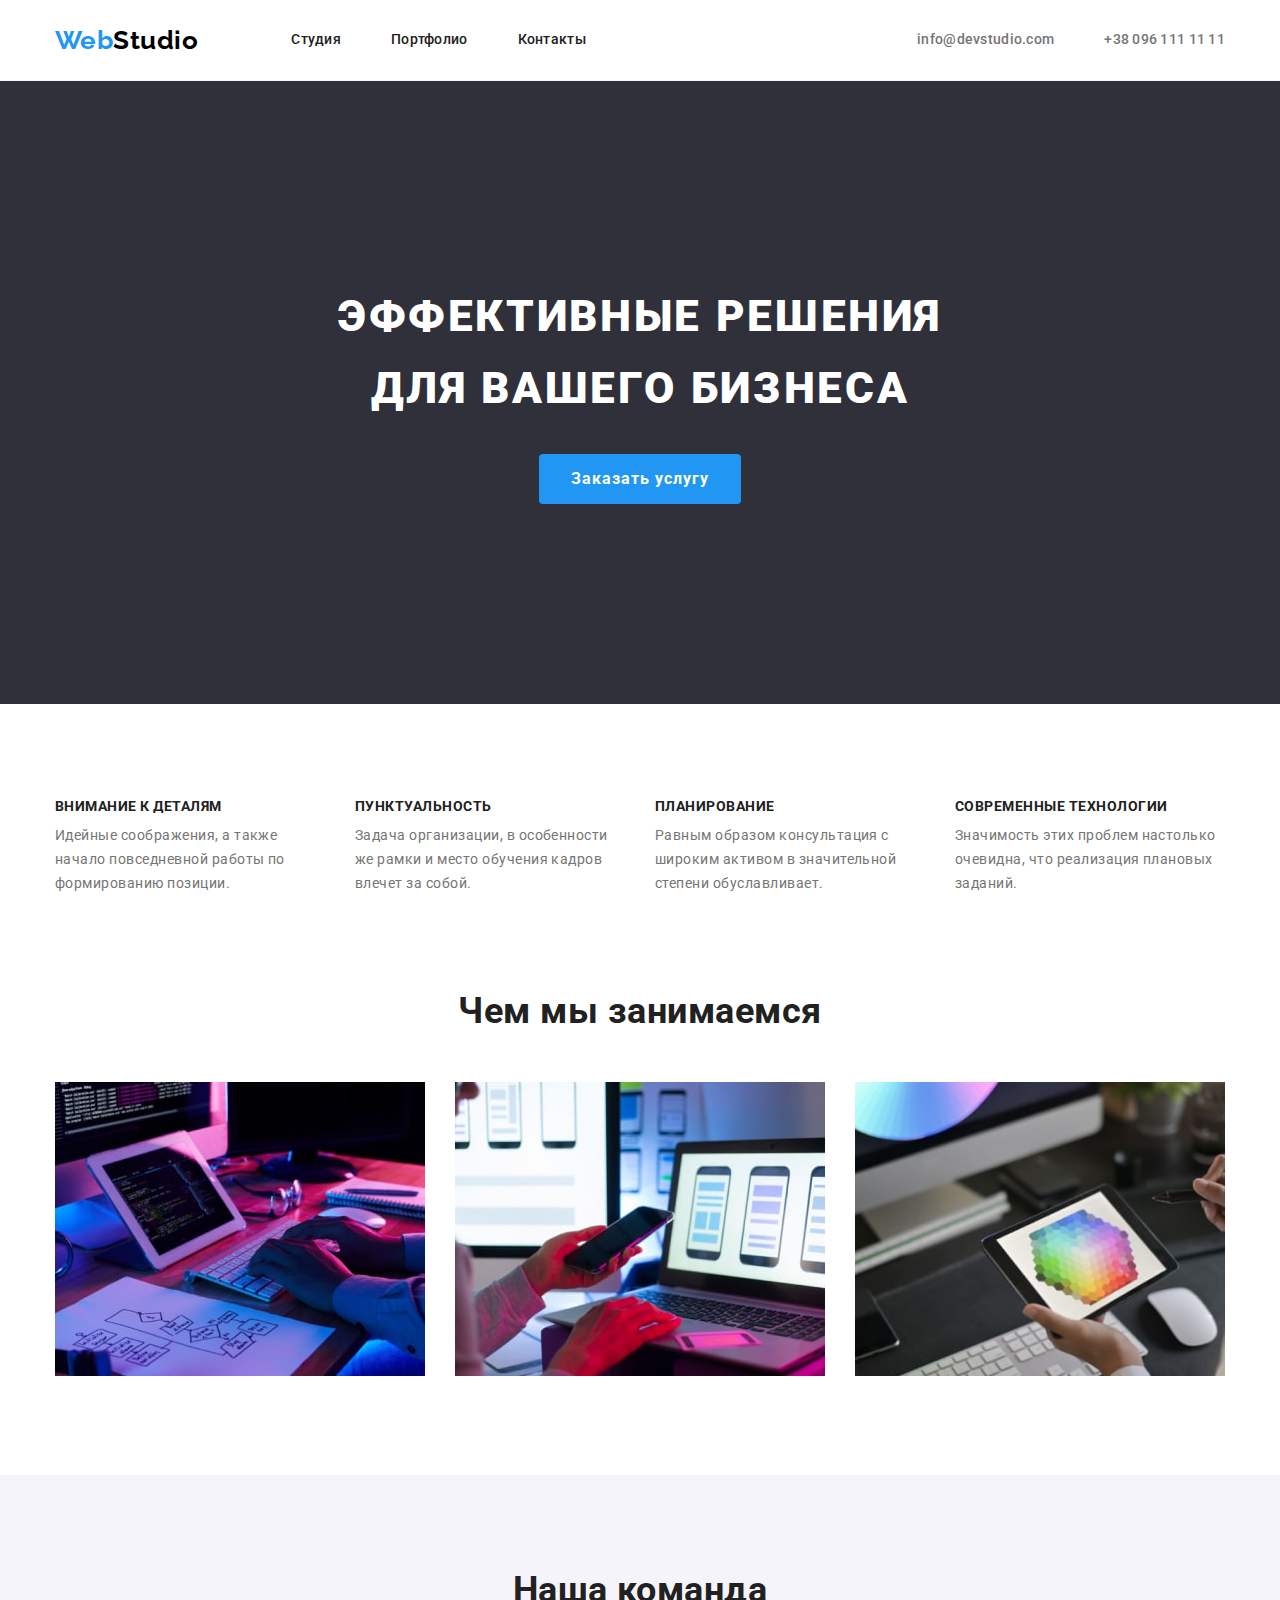
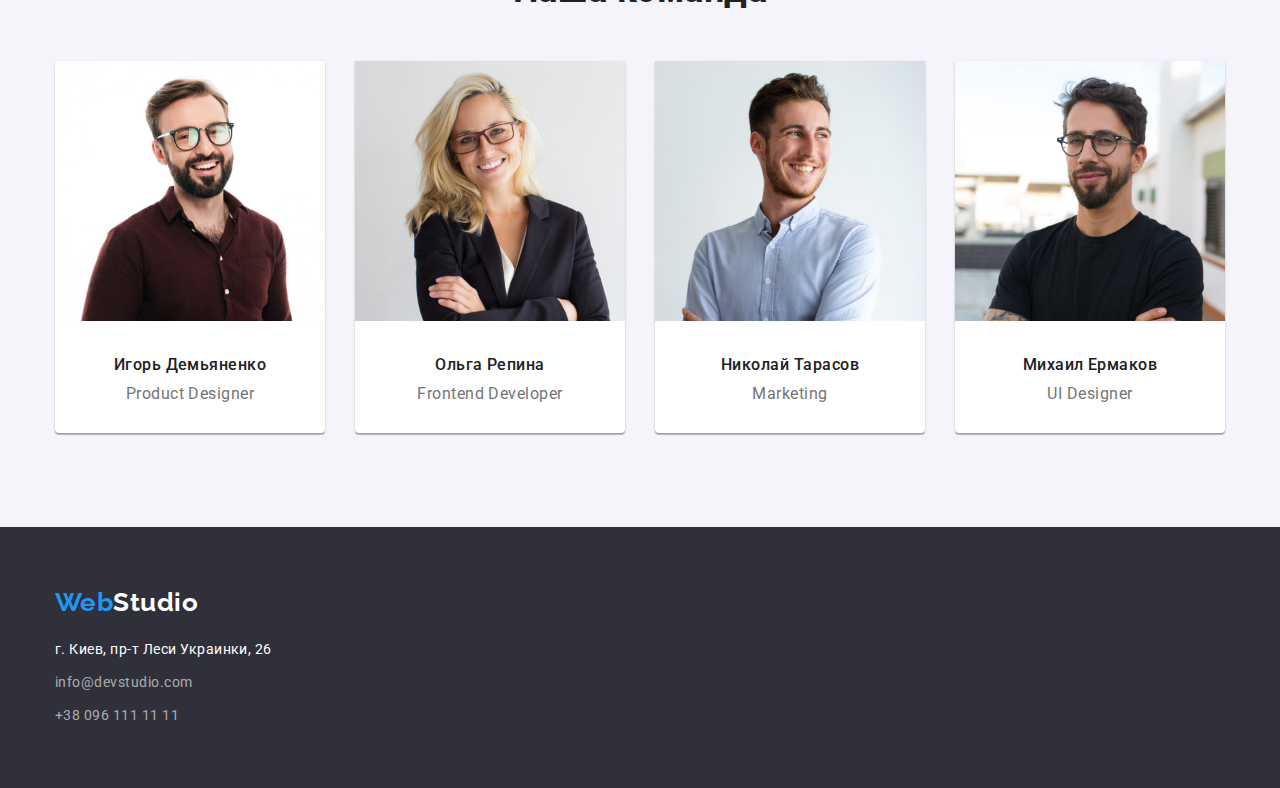
==== index.html @ b8dc7dd5 "start" ====
<!DOCTYPE html>
<html lang="ru">

<head>
	<meta charset="UTF-8">
	<meta http-equiv="X-UA-Compatible" content="IE=edge">
	<meta name="viewport" content="width=device-width, initial-scale=1.0">
	<title>Главная</title>
	<link rel="preconnect" href="https://fonts.googleapis.com">
	<link rel="preconnect" href="https://fonts.gstatic.com" crossorigin>
	<link href="https://fonts.googleapis.com/css2?family=Raleway:wght@700&family=Roboto:wght@400;500;700;900&display=swap"
		rel="stylesheet">
	<link rel="stylesheet" href="https://cdnjs.cloudflare.com/ajax/libs/modern-normalize/1.1.0/modern-normalize.min.css">
	<link rel="stylesheet" href="./css/styles.css">
</head>

<body>
	<!-- Header -->
	<header class="header">
		<div class="container header-menu">
			<nav class="header-navigation">
				<a href="./index.html" class="logo header-logo link"><span class="logo-accent">Web</span>Studio</a>

				<ul class="header-list list">
					<li class="header-item">
						<a href="./studio" class="link header-link">Студия</a>
					</li>
					<li class="header-item">
						<a href="./portfolio.html" class="link header-link">Портфолио</a>
					</li>
					<li class="header-item">
						<a href="./contacts" class="link header-link">Контакты</a>
					</li>
				</ul>
			</nav>
			<ul class="header-contacts-list list">
				<li class="header-item">
					<a href="mailto:info@devstudio.com" class="link header-contacts-link">info@devstudio.com</a>
				</li>
				<li class="header-item">
					<a href="tel:+380961111111" class="link header-contacts-link">+38 096 111 11 11</a>
				</li>
			</ul>
		</div>
	</header>

	<main>

		<!-- Hero -->
		<section class="hero">
			<div class="container">
				<h1 class="hero-title">Эффективные решения</br>для вашего бизнеса</h1>
				<button type="button" class="hero-btn btn">Заказать услугу</button>
			</div>
		</section>

		<!-- Advantages -->
		<section class="advantages section">
			<div class="container">
				<h2 hidden>Преимущества</h2>
				<ul class="advantages-list list">
					<li class="advantages-item advantages-box">
						<h3 class="advantages-item-title">Внимание к деталям</h3>
						<p class="advantages-item-text">Идейные соображения, а также начало повседневной работы по формированию
							позиции.</p>
					</li>
					<li class="advantages-item advantages-box">
						<h3 class="advantages-item-title">Пунктуальность</h3>
						<p class="advantages-item-text">Задача организации, в особенности же рамки и место обучения кадров влечет за
							собой.</p>
					</li>
					<li class="advantages-item advantages-box">
						<h3 class="advantages-item-title">Планирование</h3>
						<p class="advantages-item-text">Равным образом консультация с широким активом в значительной степени
							обуславливает.</p>
					</li>
					<li class="advantages-item advantages-box">
						<h3 class="advantages-item-title">Современные технологии</h3>
						<p class="advantages-item-text">Значимость этих проблем настолько очевидна, что реализация плановых заданий.
						</p>
					</li>
				</ul>
			</div>
		</section>

		<!-- Wedo -->
		<section class="wedo section">
			<div class="container">
				<h2 class="wedo-title title">Чем мы занимаемся</h2>
				<ul class="wedo-list list">
					<li class="wedo-item">
						<img src="./img/box1.jpg" alt="печатает на компьютере" width="370">
					</li>
					<li class="wedo-item">
						<img src="./img/box2.jpg" alt="сидит за лептопом" width="370">
					</li>
					<li class="wedo-item">
						<img src="./img/box3.jpg" alt="рассматривает спектр цветов" width="370">
					</li>
				</ul>
			</div>
		</section>

		<!-- Team -->
		<section class="team section">
			<div class="container">
				<h2 class="team-title title">Наша команда</h2>
				<ul class="team-list list">
					<li class="team-item">
						<img src="./img/foto1.jpg" alt="Игорь Демьяненко" width="270">
						<h3 class="team-item-title">Игорь Демьяненко</h3>
						<p class="team-item-text" lang="en">Product Designer</p>
					</li>
					<li class="team-item">
						<img src="./img/foto2.jpg" alt="Ольга Репина" width="270">
						<h3 class="team-item-title">Ольга Репина</h3>
						<p class="team-item-text" lang="en">Frontend Developer</p>
					</li>
					<li class="team-item">
						<img src="./img/foto3.jpg" alt="Николай Тарасов" width="270">
						<h3 class="team-item-title">Николай Тарасов</h3>
						<p class="team-item-text" lang="en">Marketing</p>
					</li>
					<li class="team-item">
						<img src="./img/foto4.jpg" alt="Михаил Ермаков" width="270">
						<h3 class="team-item-title">Михаил Ермаков</h3>
						<p class="team-item-text" lang="en">UI Designer</p>
					</li>
				</ul>
			</div>
		</section>
	</main>

	<!-- Footer -->
	<footer class="footer">
		<div class="container">
			<a href="./index.html" class="logo footer-logo link"><span class="logo-accent">Web</span>Studio</a>
			<address class="footer-address">
				<p class="footer-text">г. Киев, пр-т Леси Украинки, 26</p>
				<ul class="footer-list list">
					<li class="footer-item">
						<a href="mailto:info@devstudio.com" class="link footer-contacts-link">info@devstudio.com</a>
					</li>
					<li class="footer-item">
						<a href="tel:+380961111111" class="link footer-contacts-link">+38 096 111 11 11</a>
					</li>
				</ul>
			</address>
		</div>
	</footer>
</body>

</html>
---- css/styles.css ----
:root {
	--primary-text-color: #757575;
	--secondary-text-color: #ffffff;
	--third-text-color: rgba(255, 255, 255, 0.6);
	--primary-title-color: #212121;
	--accent-color: #2196f3;
	--primary-background-color: #ffffff;
	--secondary-background-color: #f5f4fa;
	--third-background-color: #2f303a;
}

body {
	font-family: Roboto, sans-serif;
	background-color: var(--primary-background-color);
	color: var(--primary-text-color);
	letter-spacing: 0.03em;
}

a, p, h1, h2, h3, h4, h5, h6 {
	margin-top: 0;
	margin-bottom: 0;
}

.container {
	margin-left: auto;
	margin-right: auto;
	width: 1200px;
	padding-left: 15px;
	padding-right: 15px;
}

.link {
	text-decoration: none;
}

.list {
	padding: 0;
	margin: 0;
	list-style: none;
}

.logo {
	font-family: Raleway, sans-serif;
	font-weight: 700;
	font-size: 26px;
	line-height: 1.19;
}

.logo-accent {
	color: #2196f3;
}

.title {
	margin-bottom: 50px;
}

.btn {
	display: inline-block;
	font-family: inherit;
	border: none;
	border-radius: 4px;
	cursor: pointer;
}

.section {
	padding-top: 94px;
	padding-bottom: 94px;
}

/* -------- Header -------- */

.header {
border-bottom: 1px solid var(--secondary-background-color);
}

.header-menu {
	display: flex;
	align-items: center;
}

.header-navigation {
	display: flex;
	align-items: center;
}

.header-logo {
	display: block;
	color: #000000;
}

.header-list {
	display: flex;
	margin-left: 93px;
}

.header-list .header-item:not(:last-child) {
	margin-right: 50px;
}

.header-link {
	display: block;
	padding-top: 32px;
	padding-bottom: 32px;

	color: var(--primary-title-color);
	font-weight: 500;
	font-size: 14px;
	line-height: 1.14;
	letter-spacing: 0.02em;
}

.header-link:hover,
.header-link:focus {
	color: var(--accent-color);
}

.selected.header-link {
	color: var(--accent-color);
}

/* header contacts list */

.header-contacts-list {
	display: flex;
	margin-left: auto;
}

.header-contacts-list .header-item:not(:last-child) {
	margin-right: 50px;
}

.header-contacts-link {
	display: block;
	padding-top: 32px;
	padding-bottom: 32px;

	color: var(--primary-text-color);
	font-weight: 500;
	font-size: 14px;
	line-height: 1.14;
	letter-spacing: 0.02em;	
}

.header-contacts-link:hover,
.header-contacts-link:focus {
	color: var(--accent-color);
}

/* -------- Hero -------- */

.hero {
	padding-bottom: 200px;
	padding-top: 200px;
	text-align: center;
	background-color: var(--third-background-color);
}

.hero-title {
	font-weight: 900;
	font-size: 44px;
	line-height: 1.63;
	text-align: center;
	letter-spacing: 0.06em;
	text-transform: uppercase;
	color: var(--secondary-text-color);
	margin-bottom: 30px;
}

.hero-btn {
	padding: 10px 32px;

	color: var(--secondary-text-color);
	background: var(--accent-color);
	

	font-weight: 700;
	font-size: 16px;
	line-height: 1.87;

	align-items: center;
	text-align: center;
	letter-spacing: 0.06em;
		
}

/* -------- Advantages -------- */

.advantages-list {
	display: flex;
}

.advantages-box {
	box-sizing: border-box;
	width: 270px;
}
	

.advantages-list .advantages-item:not(:last-child) {
	margin-right: 30px;
}

.advantages-item-title {
	margin-bottom: 10px;
	font-weight: 700;
	font-size: 14px;Чем мы занимаемс
	line-height: 1.14;
	text-transform: uppercase;
	color: var(--primary-title-color);
}

.advantages-item-text {
	font-size: 14px;
	line-height: 1.71;
}

/* -------- Wedo -------- */

.wedo {
	padding-top: 0;
}

.wedo-title {
	font-weight: 700;
	font-size: 36px;
	line-height: 1.17;
	text-align: center;
	color: var(--primary-title-color);
}

.wedo-list {
	display: flex;
}

.wedo-list .wedo-item:not(:last-child) {
	margin-right: 30px;
}

/* -------- Team -------- */

.team {
	background-color: var(--secondary-background-color);
}

.team-title {
font-weight: 700;
font-size: 36px;
line-height: 1.17;
text-align: center;
color: var(--primary-title-color);
}

.team-list {
	display: flex;
}

.team-list .team-item:not(:last-child) {
	margin-right: 30px;
}

.team-item {
	background-color: var(--primary-background-color);
	box-shadow: 0px 1px 3px rgba(0, 0, 0, 0.12), 0px 1px 1px rgba(0, 0, 0, 0.14), 0px 2px 1px rgba(0, 0, 0, 0.2);
	border-radius: 0px 0px 4px 4px;
	padding-bottom: 30px;
}

.team-item-title {
	margin-top: 30px;
	margin-bottom: 10px;
	font-weight: 500;
	font-size: 16px;
	line-height: 1.19;
	text-align: center;
	letter-spacing: 0.03em;
	color: var(--primary-title-color);
}

.team-item-text {
	font-size: 16px;
line-height: 1.19;
text-align: center;
}

/* -------- Footer -------- */

.footer {
	padding-bottom: 60px;
	padding-top: 60px;
	background-color: var(--third-background-color);
}

.footer-logo {
	display: flex;
	margin-bottom: 20px;
	color: var(--secondary-text-color);
}

.footer-text {
	margin-bottom: 9px;
	font-size: 14px;
	line-height: 1.71;
	color: var(--secondary-text-color);
}

.footer-list .footer-item:not(:last-child) {
margin-bottom: 9px;
}

.footer-contacts-link {
	font-size: 14px;
	line-height: 1.71;
	color: var(--third-text-color);
}

.footer-contacts-link:hover,
.footer-contacts-link:focus {
	color: var(--accent-color);
}

.footer-address {
	font-style: normal;
}

/* -------- Portfolio -------- */

.portfolio {
	padding-top: 94px;
	padding-bottom: 94px;
}

/* Portfolio Filter */

.portfolio-filter-list {
	display: flex;
	justify-content: center;
	padding-bottom: 50px;
}

.portfolio-filter-list .portfolio-filter-item:not(:last-child) {
	margin-right: 8px;
}

.portfolio-filtуr-item-btn {
	font-weight: 500;
	font-size: 16px;
	line-height: 1.62;
	text-align: center;
	color: var(--primary-title-color);
	background: var(--secondary-background-color);
	padding: 6px 22px;
}

	/* Portfolio */

	.portfolio-list {
		display: flex;
		flex-wrap: wrap;
	}

	.portfolio-list-item {
		width: 370px;
		margin-right: 30px;
		margin-bottom: 30px;
		padding-bottom: 20px;

		border-color: var(--primary-background-color);
		border: 1px solid #EEEEEE;
		box-sizing: border-box;
	}

	.portfolio-list-item:nth-child(3n) {
		margin-right: 0;
	}

	.portfolio-list-item:nth-last-child(-n + 3) {
		margin-bottom: 0;
	}

.portfolio-filtуr-item-btn:hover, .portfolio-filtуr-item-btn:focus {
	color: var(--secondary-text-color);
	background-color: var(--accent-color);
}

.selected.portfolio-filtуr-item-btn {
	color: var(--secondary-text-color);
	background-color: var(--accent-color);
}

.portfolio-list-item-title {
	margin-top: 20px;
	margin-bottom: 4px;
	margin-left: 24px;
	font-weight: bold;
	font-size: 18px;
	line-height: 2.0;
	letter-spacing: 0.06em;
	color: var(--primary-title-color);
}

.portfolio-list-item-text {
	margin-left: 24px;
	font-size: 16px;
	line-height: 1.87;
}
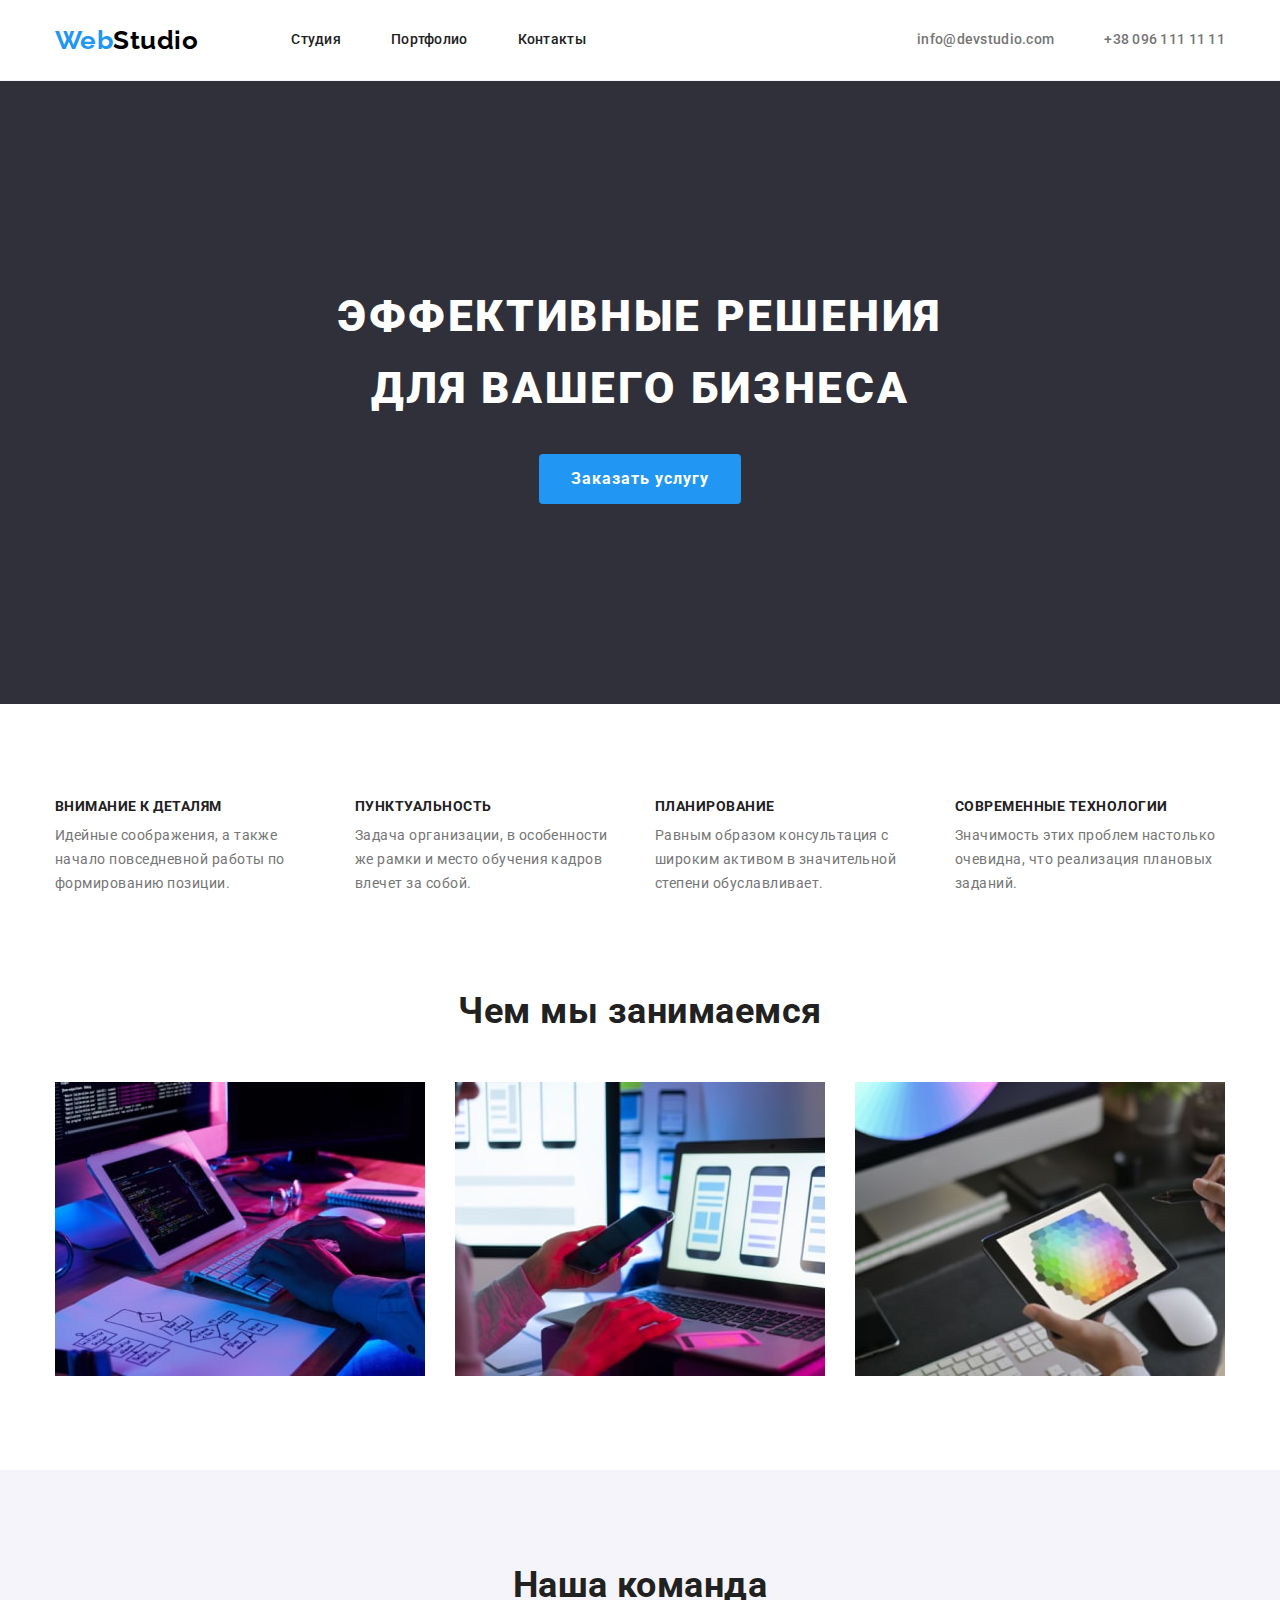
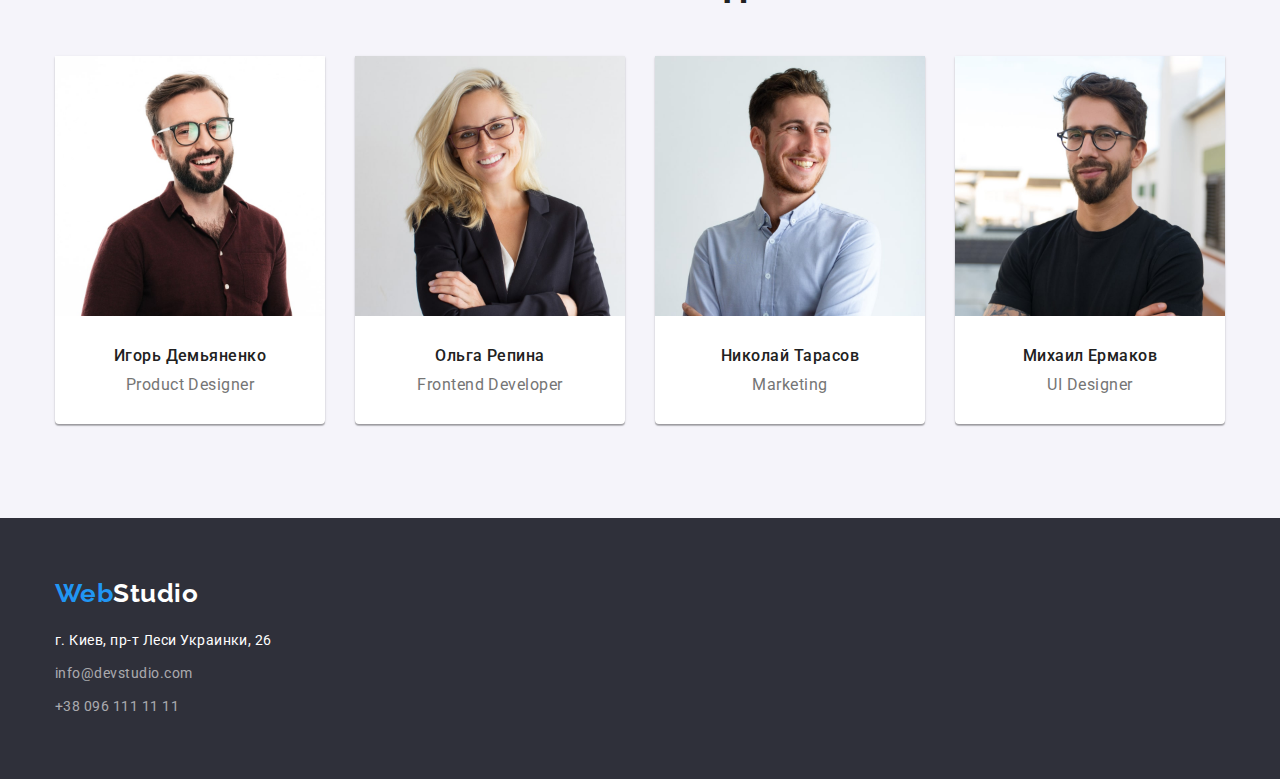
==== commit f507ec43: "добавляет изменения по ДЗ" ====
--- a/index.html
+++ b/index.html
@@ -57,7 +57,7 @@
 		<!-- Advantages -->
 		<section class="advantages section">
 			<div class="container">
-				<h2 hidden>Преимущества</h2>
+				<h2 class="visually-hidden">Преимущества</h2>
 				<ul class="advantages-list list">
 					<li class="advantages-item advantages-box">
 						<h3 class="advantages-item-title">Внимание к деталям</h3>
--- a/css/styles.css
+++ b/css/styles.css
@@ -21,10 +21,18 @@
 	margin-bottom: 0;
 }
 
+ul {
+	margin: 0;
+	margin-left: 0;
+}
+
+img {
+	display: block;
+}
+
 .container {
-	margin-left: auto;
-	margin-right: auto;
 	width: 1200px;
+	margin: 0 auto;
 	padding-left: 15px;
 	padding-right: 15px;
 }
@@ -37,6 +45,17 @@
 	padding: 0;
 	margin: 0;
 	list-style: none;
+}
+
+.visually-hidden {
+	position: absolute;
+	width: 1px;
+	height: 1px;
+	margin: -1px;
+	padding: 0;
+	overflow: hidden;
+	border: 0;
+	clip: rect(0 0 0 0);
 }
 
 .logo {
@@ -361,11 +380,6 @@
 		width: 370px;
 		margin-right: 30px;
 		margin-bottom: 30px;
-		padding-bottom: 20px;
-
-		border-color: var(--primary-background-color);
-		border: 1px solid #EEEEEE;
-		box-sizing: border-box;
 	}
 
 	.portfolio-list-item:nth-child(3n) {
@@ -376,6 +390,16 @@
 		margin-bottom: 0;
 	}
 
+	.portfolio-title-text {
+		padding: 20px 24px;
+
+		border-color: var(--primary-background-color);
+		border-bottom: 1px solid #EEEEEE;
+		border-right: 1px solid #EEEEEE;
+		border-left: 1px solid #EEEEEE;
+		box-sizing: border-box;
+	}
+
 .portfolio-filtуr-item-btn:hover, .portfolio-filtуr-item-btn:focus {
 	color: var(--secondary-text-color);
 	background-color: var(--accent-color);
@@ -387,9 +411,7 @@
 }
 
 .portfolio-list-item-title {
-	margin-top: 20px;
 	margin-bottom: 4px;
-	margin-left: 24px;
 	font-weight: bold;
 	font-size: 18px;
 	line-height: 2.0;
@@ -398,7 +420,6 @@
 }
 
 .portfolio-list-item-text {
-	margin-left: 24px;
 	font-size: 16px;
 	line-height: 1.87;
 }
